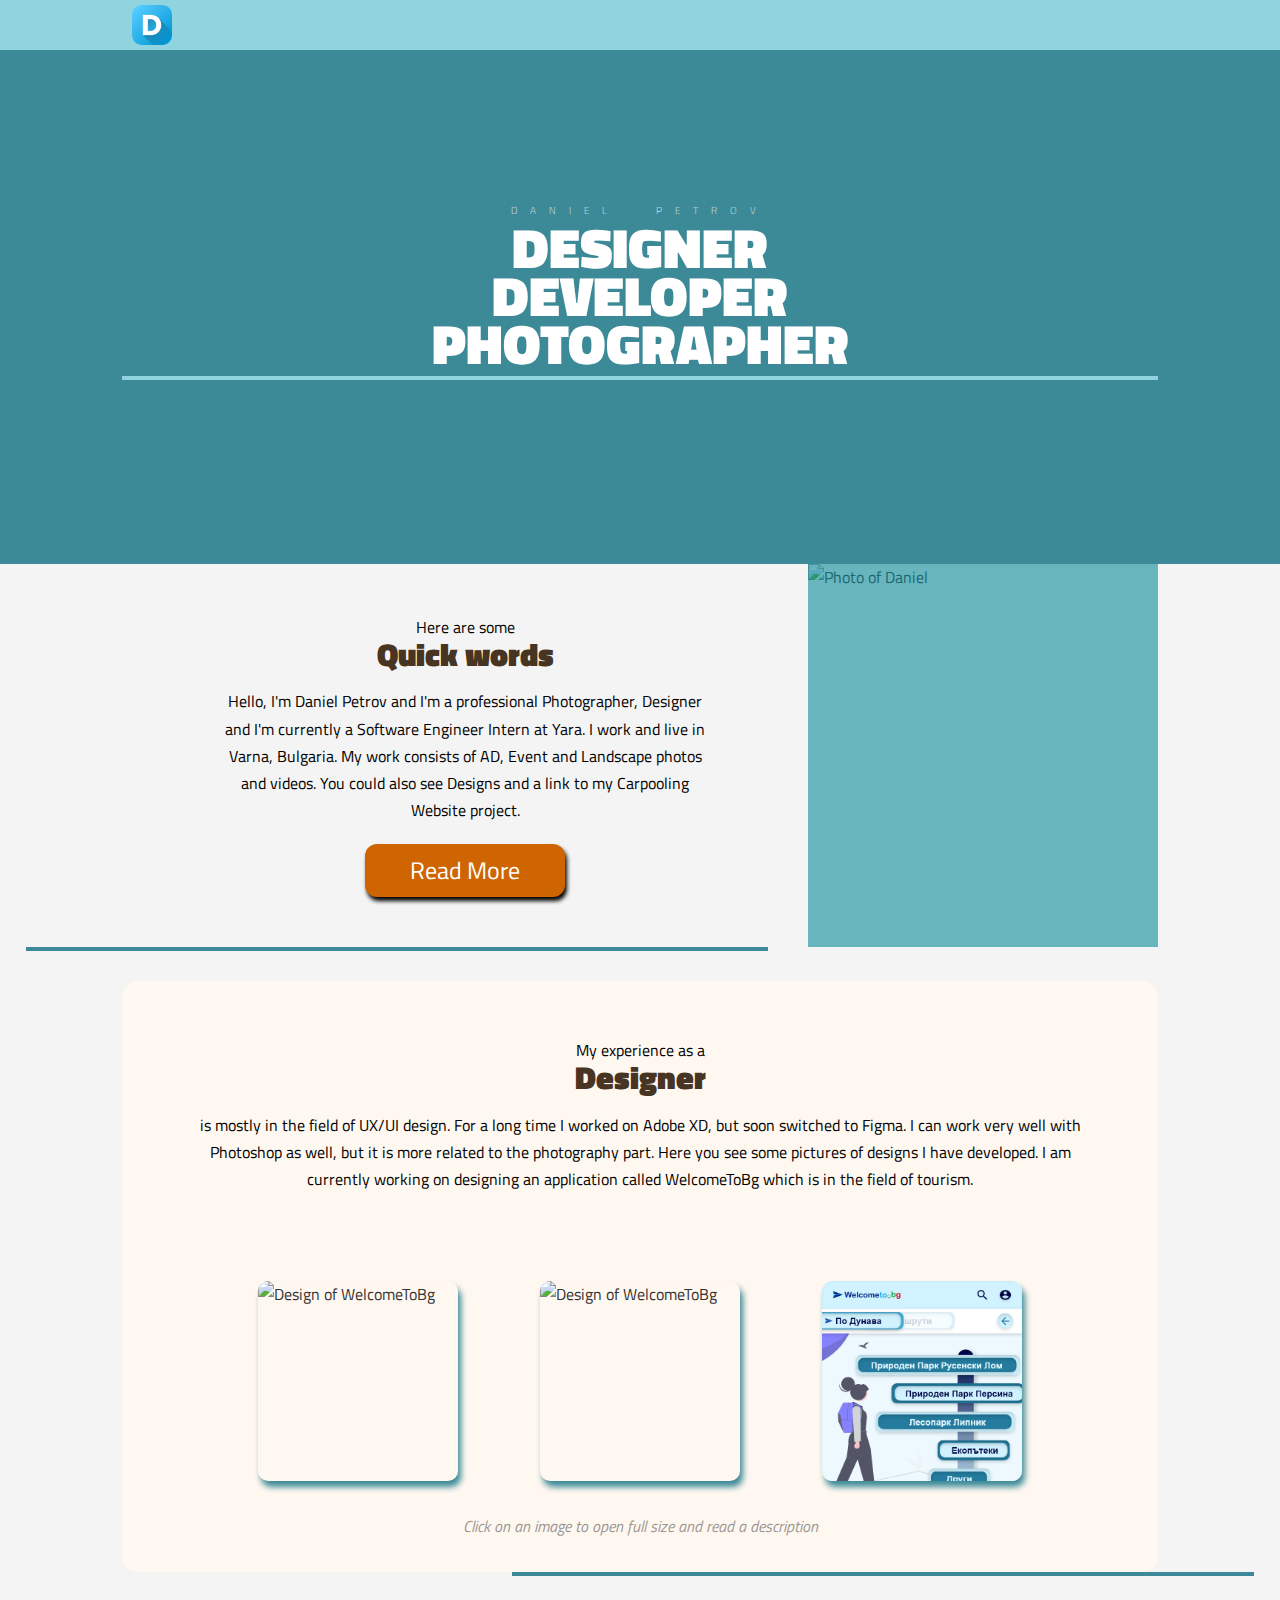
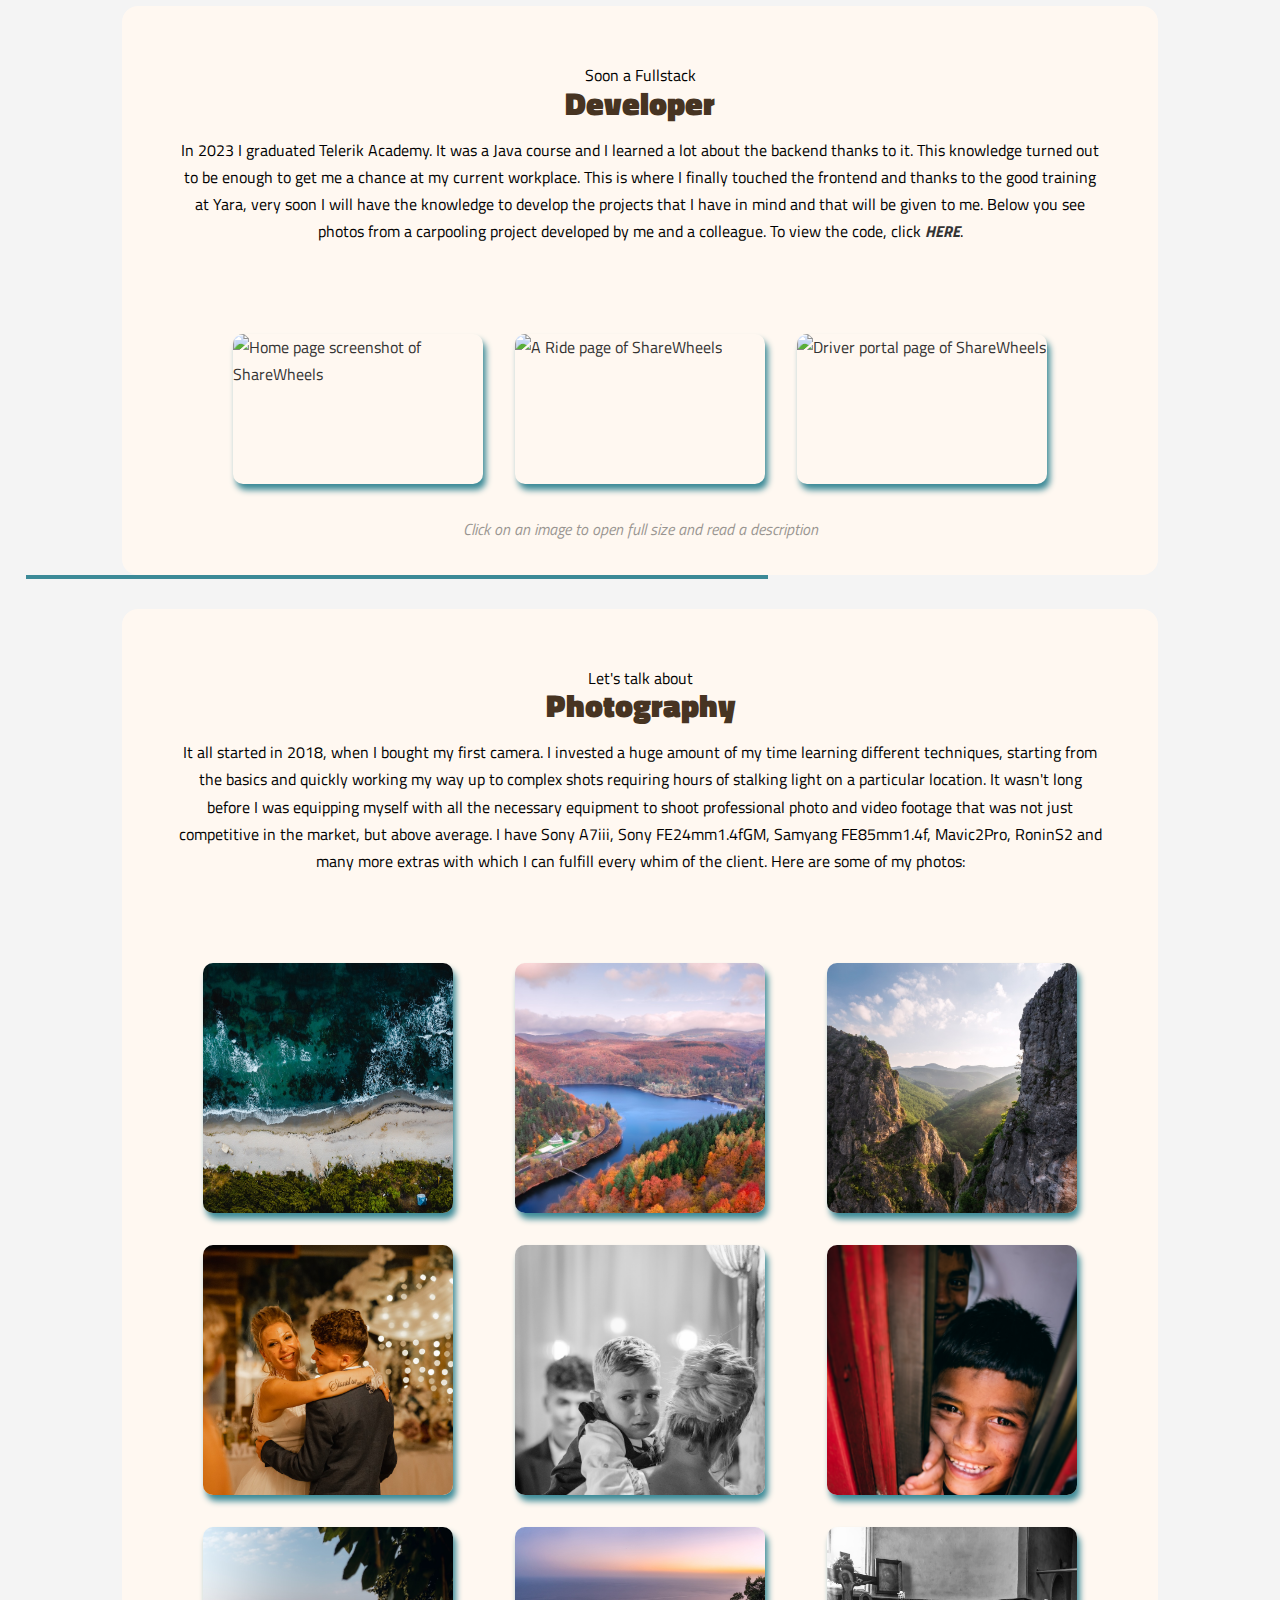
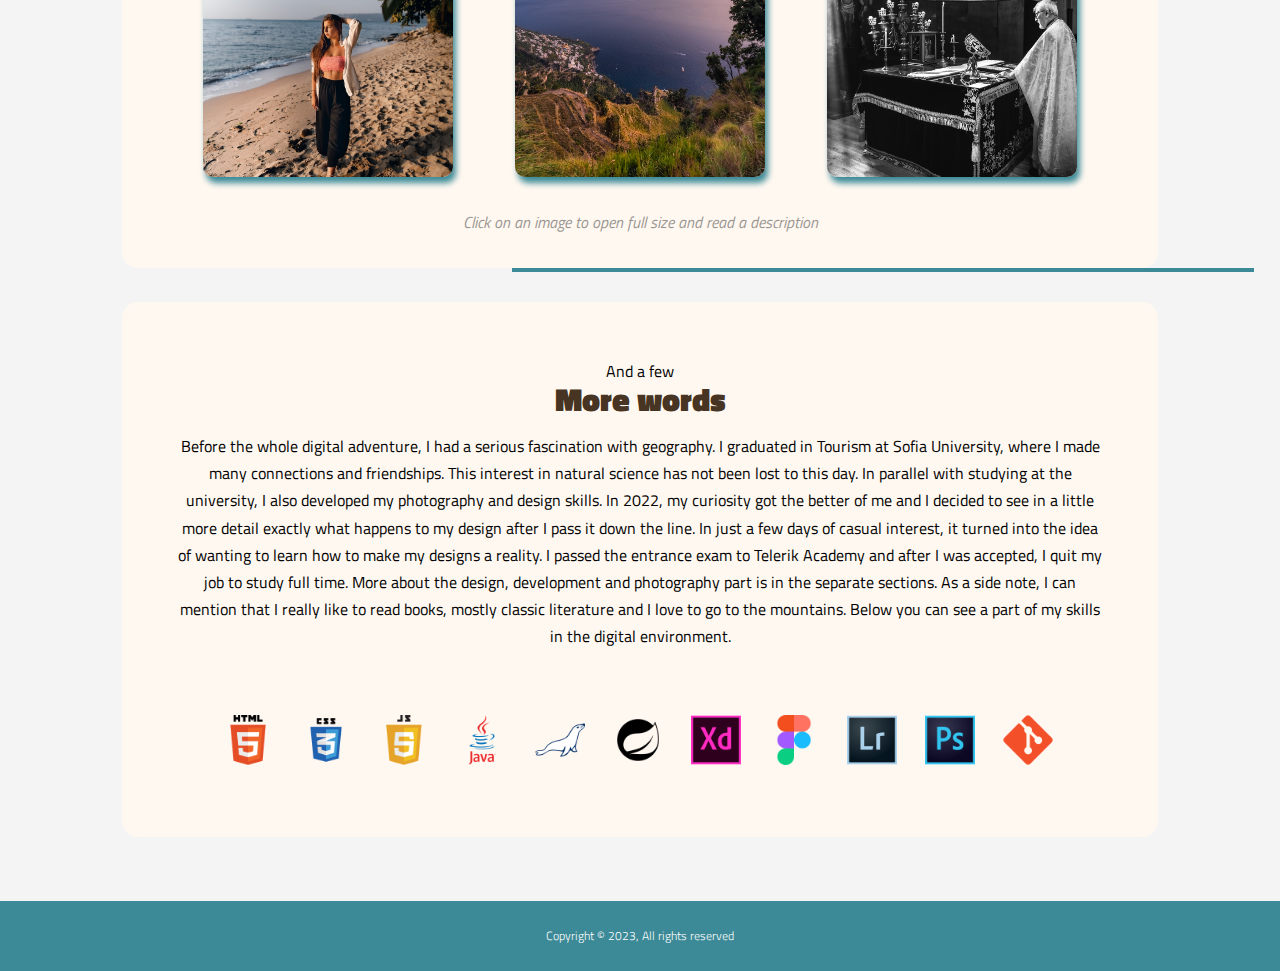
==== index.html @ 0ae0df9d "fix(index.html): change image pats" ====
<!DOCTYPE html>
<html lang="en">
  <head>
    <meta charset="UTF-8" />
    <meta name="viewport" content="width=device-width, initial-scale=1.0" />
    <link rel="shortcut icon" type="image/x-icon" href="/favicon.ico" />
    <link rel="preconnect" href="https://fonts.googleapis.com" />
    <link rel="preconnect" href="https://fonts.gstatic.com" crossorigin />
    <link
      href="https://fonts.googleapis.com/css2?family=Titillium+Web:ital,wght@0,200;0,300;0,400;0,600;0,700;0,900;1,200;1,300;1,400;1,600;1,700&display=swap"
      rel="stylesheet"
    />
    <link rel="stylesheet" href="css/lightbox.min.css" />
    <link rel="stylesheet" href="css/utilities.css" />
    <link rel="stylesheet" href="css/style.css" />
    <link rel="stylesheet" media="screen and (max-width: 880px)" href="css/tablet.css">
    <link rel="stylesheet" media="screen and (max-width: 500px)" href="css/mobile.css">
    <script
      src="https://kit.fontawesome.com/f99316a634.js"
      crossorigin="anonymous"
    ></script>
    <title>Daniel Petrov</title>
  </head>
  <body>
    <nav id="main-nav">
      <div class="container">
          <div class="logo">
            <a href="#" class="logo"> 
              <img src="images/favicon.png" alt="logo">
            </a>
          </div>
          <div class="navigation">
                  <a href="#design"><i class="fa-solid fa-pen-nib design-nav"></i></a>
                  <a href="#coding"><i class="fa-solid fa-code coding-nav"></i></a>
                  <a href="#photography"><i class="fa-solid fa-camera photography-nav"></i></a>
          </div>
      </div>
    </nav>
    <header>
      <div id="showcase">
        <div class="container">
          <div class="showcase-container">
            <div class="showcase-content">
              <h6>Daniel Petrov</h6>
              <h1>
                <a href="#design">DESIGNER</a>                  
                <br />
                <a href="#coding">DEVELOPER</a>
                <br />
                <a href="#photography">PHOTOGRAPHER</a>
              </h1>  
            </div>
            <hr>
            <div class="showcase-icons">
                <a
                  href="https://www.facebook.com/dandanDanielPetrov?locale=bg_BG"
                  target="_blank"
                  ><i class="fa-brands fa-facebook"></i
                ></a>
                <a
                  href="https://www.linkedin.com/in/daniel-petrov-686a29290/?originalSubdomain=bg"
                  target="_blank"
                  ><i class="fa-brands fa-linkedin"></i
                ></a>
                <a
                  href="https://www.instagram.com/dani_ppetrov/"
                  target="_blank"
                  ><i class="fa-brands fa-square-instagram"></i
                ></a>
                <a href="https://github.com/Daniel99Petrov" target="_blank"
                  ><i class="fa-brands fa-github"></i
                ></a>
            </div>
          </div>
        </div>
      </div>
    </header>
    <section id="quick-words">
      <div class="container">
        <div class="quick-words-container">
          <div class="content-column" id="words-left">
            <p>Here are some</p>
            <h2>Quick words</h2>
            <p>
              Hello, I'm Daniel Petrov and I'm a professional Photographer, Designer and I'm currently
              a Software Engineer Intern at Yara. I work and live in Varna, Bulgaria. My work consists of AD, Event and
              Landscape photos and videos. You could also see Designs and a link
              to my Carpooling Website project.
            </p>
            <a href="#more-words" class="btn">Read More</a>
          </div>
          <div id="words-right">
            <a
                href="images/received_898695541715694.jpeg"
                data-lightbox="my-portrait"
                data-title="Hello world!"
              >
              <img
                src="images/received_898695541715694.jpeg"
                alt="Photo of Daniel"
              />
            </a>
          </div>
        </div>
      </div>
    </section>
    <div class="separation-left">
      <hr>
    </div>
    <section id="design">
      <div class="container">
        <div class="design-container bg-light p-2">
          <i class="fa-solid fa-pen-nib fa-2x"></i>
          <div class="description p-1">
            <p>My experience as a</p>
            <h2>Designer</h2>
            <p>is mostly in the field of UX/UI design. For a long time I worked on Adobe XD, but soon switched to Figma. I can work very well with Photoshop as well, but it is more related to the photography part. Here you see some pictures of designs I have developed. I am currently working on designing an application called WelcomeToBg which is in the field of tourism.</p>
          </div>
          <div class="photos-container py-2">
            <div class="photo photo-1">
              <a
                href="images/Home – 1.png"
                data-lightbox="design-screen"
                data-title="Home screen of WelcomeToBg"
              >
              <img src="images/Home – 1.png" alt="Design of WelcomeToBg">
              </a>
            </div>
            <div class="photo photo-2">
              <a
                href="images/Home – 6.png"
                data-lightbox="design-screen"
                data-title="Achievements page of WelcomeToBg"
              > 
              <img src="images/Home – 6.png" alt="Design of WelcomeToBg">
              </a>
            </div>
            <div class="photo photo-3">
              <a
                href="images/Маршрути – 2.png"
                data-lightbox="design-screen"
                data-title="Region screen of WelcomeToBg"
              > 
              <img src="images/Маршрути – 2.png" alt="Design of WelcomeToBg">
              </a>
            </div>
          </div>
          <div class="click-guide">
            <p>Click on an image to open full size and read a description</p>
          </div>
        </div>
      </div>
    </section>
    <div class="separation-right">
      <hr>
    </div>
    <section id="coding">
      <div class="container">
        <div class="coding-container bg-light p-2">
          <i class="fa-solid fa-code fa-2x"></i>
          <div class="description p-1">
            <p>Soon a Fullstack</p>
            <h2>Developer</h2>
            <p>In 2023 I graduated Telerik Academy. It was a Java course and I learned a lot about the backend thanks to it. This knowledge turned out to be enough to get me a chance at my current workplace. This is where I finally touched the frontend and thanks to the good training at Yara, very soon I will have the knowledge to develop the projects that I have in mind and that will be given to me. Below you see photos from a carpooling project developed by me and a colleague. To view the code, click <a href="https://gitlab.com/encompassers/share-wheels" target="_blank"><span class="description-link">HERE</span></a>.</p>
          </div>
          <div class="photos-container py-2">
            <div class="photo photo-1">
              <a
                href="images/website3.jpg"
                data-lightbox="website-screen"
                data-title="Top of the home page of ShareWheels"
              > 
              <img src="images/website3.jpg" alt="Home page screenshot of ShareWheels">
              </a>
            </div>
            <div class="photo photo-2">
              <a
                href="images/website2.jpg"
                data-lightbox="website-screen"
                data-title="Look at a Ride page of ShareWheels"
              > 
              <img src="images/website2.jpg" alt="A Ride page of ShareWheels">
              </a>
            </div>
            <div class="photo photo-3">
              <a
                href="images/website1.jpg"
                data-lightbox="website-screen"
                data-title="Driver portal page of ShareWheels"
              > 
              <img src="images/website1.jpg" alt="Driver portal page of ShareWheels">
              </a>
            </div>
          </div>
          <div class="click-guide">
            <p>Click on an image to open full size and read a description</p>
          </div>
        </div>
      </div>
    </section>
    <div class="separation-left">
      <hr>
    </div>
    <section id="photography">
      <div class="container">
        <div class="photography-container bg-light p-2">
          <i class="fa-solid fa-camera fa-2x"></i>
          <div class="description p-1">           
            <p>Let's talk about</p>
            <h2>Photography</h2>           
            <p>It all started in 2018, when I bought my first camera. I invested a huge amount of my time learning different techniques, starting from the basics and quickly working my way up to complex shots requiring hours of stalking light on a particular location. It wasn't long before I was equipping myself with all the necessary equipment to shoot professional photo and video footage that was not just competitive in the market, but above average. I have Sony A7iii, Sony FE24mm1.4fGM, Samyang FE85mm1.4f, Mavic2Pro, RoninS2 and many more extras with which I can fulfill every whim of the client. Here are some of my photos:</p>
          </div> 
          <div class="photos-container p-2">
            <a
                href="images/DJI_0039-3-small.jpg"
                data-lightbox="photography"
                data-title="A beach near Varna"
              >
            <div class="photo photo-1">
              <img src="images/DJI_0039-3-small.jpg" alt="Drone Landscape of a sea">
            </div>
            </a>
            <a
                href="images/DJI_0877-HDR-Pano-small.jpg"
                data-lightbox="photography"
                data-title="Pasarel Lake near Sofia"
              >
            <div class="photo photo-2">
              <img src="images/DJI_0877-HDR-Pano-small.jpg" alt="Autumn Drone Landscape">
            </div>
            </a>
            <a
                href="images/DJI_0982-HDR-Pano-small.jpg"
                data-lightbox="photography"
                data-title="Erma's gorge in the morning"
              >
            <div class="photo photo-3">
              <img src="images/DJI_0982-HDR-Pano-small.jpg" alt=" Drone Landscape of Erma's Gorge">
            </div>
            </a>
            <a
                href="images/DPP04057-small.jpg"
                data-lightbox="photography"
                data-title="A bride and her son"
              >
            <div class="photo photo-4">
              <img src="images/DPP04057-small.jpg" alt="Wedding photo of the bride and her son dancing">
            </div>
            </a>
            <a
                href="images/DPP04068-small.jpg"
                data-lightbox="photography"
                data-title="Someone needs to go to bed"
              >
            <div class="photo photo-5">
              <img src="images/DPP04068-small.jpg" alt="Wedding photo of a sad little boy">
            </div>
            </a>
            <a
                href="images/DPP_2091-Edit-2-small.jpg"
                data-lightbox="photography"
                data-title="Local boys in the narrow gauge train near Velingrad"
              >
            <div class="photo photo-6">
              <img src="images/DPP_2091-Edit-2-small.jpg" alt="Photo of a poor smiling boy on a train">
            </div>
            </a>
            <a
                href="images/DPP05680-Edit-Edit-small.jpg"
                data-lightbox="photography"
                data-title="It was a cold summer morning at the beach near Varna"
              >
            <div class="photo photo-7">
              <img src="images/DPP05680-Edit-Edit-small.jpg" alt="Sunrise portrait of girl on the beach">
            </div>
            </a>
            <a
                href="images/DPP04899-HDR-Pano-Edit-small.jpg"
                data-lightbox="photography"
                data-title="Right from the middle of the Path of Gods (Amalfi coast)"
              >
            <div class="photo photo-8">
              <img src="images/DPP04899-HDR-Pano-Edit-small.jpg" alt="Landscape from the Path of Gods - Amalfi coast">
            </div>
            </a>
            <a
                href="images/popabql2cl-small.jpg"
                data-lightbox="photography"
                data-title="I was shooting a shot for a documentary movie, but decided it was a good moment to switch from video to photo"
            >
            <div class="photo photo-9">
              <img src="images/popabql2cl-small.jpg" alt="А priest in the altar of a church">
            </div>
            </a>
          </div>
          <div class="click-guide">
            <p>Click on an image to open full size and read a description</p>
          </div>
        </div>
      </div>
    </section>
    <div class="separation-right">
      <hr>
    </div>
    <section id="more-words">
      <div class="container">
        <div class="more-words-container bg-light p-2">
          <i class="fa-solid fa-book-open-reader fa-2x"></i>
          <div class="description p-1">           
            <p>And a few</p>
            <h2>More words</h2>           
            <p>Before the whole digital adventure, I had a serious fascination with geography. I graduated in Tourism at Sofia University, where I made many connections and friendships. This interest in natural science has not been lost to this day. In parallel with studying at the university, I also developed my photography and design skills. In 2022, my curiosity got the better of me and I decided to see in a little more detail exactly what happens to my design after I pass it down the line. In just a few days of casual interest, it turned into the idea of ​​wanting to learn how to make my designs a reality. I passed the entrance exam to Telerik Academy and after I was accepted, I quit my job to study full time. More about the design, development and photography part is in the separate sections. As a side note, I can mention that I really like to read books, mostly classic literature and I love to go to the mountains. Below you can see a part of my skills in the digital environment.</p>
          </div> 
          <div class="icons-container p-2">
            <div class="icon icon-1">
              <img src="images/Softrware Icons/html.png" alt="HTML icon">
            </div>
            <div class="icon icon-2">
              <img src="images/Softrware Icons/css.png" alt="CSS icon">
            </div>
            <div class="icon icon-3">
              <img src="images/Softrware Icons/javascript.png" alt="javascript icon">
            </div>
            <div class="icon icon-4">
              <img src="images/Softrware Icons/java.png" alt="Java icon">
            </div>
            <div class="icon icon-5">
              <img src="images/Softrware Icons/mariadb.png" alt="mariadb icon">
            </div>
            <div class="icon icon-6">
              <img src="images/Softrware Icons/spring-boot.png" alt="Spring framework icon">
            </div>
            <div class="icon icon-7">
              <img src="images/Softrware Icons/adobe-xd.png" alt="adobe-xd icon">
            </div>
            <div class="icon icon-8">
              <img src="images/Softrware Icons/figma.png" alt="figma icon">
            </div>
            <div class="icon icon-9">
              <img src="images/Softrware Icons/lightroom.png" alt="lightroom icon">
            </div> 
            <div class="icon icon-10">
              <img src="images/Softrware Icons/photoshop.png" alt="Photoshop icon">
            </div> 
            <div class="icon icon-11">
              <img src="images/Softrware Icons/git.png" alt="git icon">
            </div> 
          </div>
        </div>
      </div>
    </section>
    <footer id="footer">
      <div class="container">
        <div class="showcase-icons">
          <a
            href="https://www.facebook.com/dandanDanielPetrov?locale=bg_BG"
            target="_blank"
            ><i class="fa-brands fa-facebook"></i
          ></a>
          <a
            href="https://www.linkedin.com/in/daniel-petrov-686a29290/?originalSubdomain=bg"
            target="_blank"
            ><i class="fa-brands fa-linkedin"></i
          ></a>
          <a
            href="https://www.instagram.com/dani_ppetrov/"
            target="_blank"
            ><i class="fa-brands fa-square-instagram"></i
          ></a>
          <a href="https://github.com/Daniel99Petrov" target="_blank"
            ><i class="fa-brands fa-github"></i
          ></a>
        </div>
        <div class="copyright">
          <p>Copyright &copy 2023, All rights reserved</p>
        </div>       
      </div>
    </footer>
  </body>

  <script
    src="https://code.jquery.com/jquery-3.7.1.min.js"
    integrity="sha256-/JqT3SQfawRcv/BIHPThkBvs0OEvtFFmqPF/lYI/Cxo="
    crossorigin="anonymous"
  ></script>
  <script src="js/lightbox.min.js"></script>
  <script src="js/navbar.js"></script>
</html>
---- css/utilities.css ----
.bg-light {
    background: #fff8f1;
}

.btn {
    padding: .8rem 1.5rem;
    font-size: 1.5rem;
    cursor: pointer;
    display: inline-block;
    color: white;
    background: var(--third-color);
    border: none;
    border-radius: 12px;
    text-align: center;
    box-shadow: 2px 4px 4px black;
}

.btn:hover{
    opacity: 0.9;
}

.btn-dark {
    background: var(--dark-color);
}

.btn-light {
    color: var(--third-color);
    background: white;
}

.p-1 {padding: 1.5rem;}
.p-2 {padding: 2rem;}
.p-3 {padding: 3rem;}
.py-1 {padding: 1.5rem 0;}
.py-2 {padding: 2rem 0;}
.py-3 {padding: 3rem 0;}

.content-column {
    display: flex;
    flex-direction: column;
    align-content: start;
    justify-content: center;
    align-items: center;
    text-align: center;
    padding: 50px 100px;
}

.click-guide {
    opacity: 0.4;
    font-style: italic;
    display: block;
    text-align: center;
}

.click-guide:hover {
    color: var(--third-color);
    opacity: 1;
}
---- css/style.css ----
:root {
    --primary-color: #3c8a97;
    --secondary-light-color: #f9c89a;
    --secondary-color: #ef9f54;
    --third-color: #ce6501;
    --light-color: #90d4df;
    --dark-color: #473422;
    --max-width: 1100px;
}

* {
    box-sizing: border-box;
    margin: 0;
    padding: 0;
}

html, body {
    font-family: 'Titillium Web', sans-serif;
    line-height: 1.7em;
    font-size: 16px;
    background: #f4f4f4;
}

ul {
    list-style: none;
}

a {
    color: #333;
    text-decoration: none;
}

img {
    width: 100%;
}

h2 {
    font-size: 2rem;
    font-weight: 800;
    color: var(--dark-color);
}

.container {
    max-width: var(--max-width);
    margin: auto;
    padding: 0 2rem;
    overflow: hidden;
}

#main-nav {
    height: 50px;
    width: 100%;
    background: var(--light-color);
    color: #fff;
    position: sticky;
    top: 0;
    z-index: 10;
    overflow: hidden;
}

#main-nav .container {
    display: flex;
    justify-content: space-between;
}

#main-nav .logo {
    height: 40px;
    width: 40px;
    margin: 5px;
}

#main-nav .navigation {
    align-items: center;
    justify-content: center;
    padding: 12px;
}

#main-nav .navigation i{
    color: var(--dark-color);
    font-size: 1.5rem;
}

#main-nav .navigation .design-nav,
#main-nav .navigation .coding-nav {
    margin-right: 40px;
}

#main-nav .navigation i:hover{
    color: var(--secondary-color);
}


#showcase {
    padding: 2rem;
    position: relative;
    color: #fff;
    background: var(--primary-color);
}

#showcase .showcase-container {
    display: flex;
    flex-direction: column;
    text-align: center;
    align-items: center;
    justify-content: center;
    height: 50vh;
}

#showcase .showcase-content {
    margin-bottom: .5rem;
}
#showcase .showcase-content h1 {
    font-size: 3.5rem;
    line-height: 3rem;
    font-weight: 900;
}

#showcase .showcase-content a {
    color: white;
}

#showcase .showcase-content a:hover{
    color: var(--secondary-color);
}

#showcase .showcase-content h6 {
    font-weight: 100;
    font-size: 10px;
    letter-spacing: .8rem;
    text-transform: uppercase;
    word-spacing: 1.3rem;
}

#showcase .showcase-icons i {
    padding: .8rem;
    color: var(--dark-color);
}

#showcase .showcase-icons i:hover {
    color: var(--secondary-color);
}

#showcase .showcase-container hr {
    background: var(--light-color);
    border: none;
    width: 100%;
    height: 4px;
    margin-bottom: .6rem;
}

#quick-words .quick-words-container {
    display: grid;
    grid-template-columns: auto 350px ;
}

#quick-words #words-left h2{
    margin-bottom: 20px;
}

#quick-words #words-left .btn{
    width: 200px;
    margin-top: 20px;
}

#words-right{
    position: relative;
}

#words-right::before{
    content: '';
    display: block;
    position: absolute;
    width: 100%;
    height: 100%;
    background: rgba(11, 138, 152, 0.6);
}

#words-right img{
    height: 100%;
    width:100%
}

.separation-left {
    margin-left: 2vw;
    width: 58vw;
}

.separation-right {
    margin-left: 40vw;
    width: 58vw;
}

.separation-left hr,
.separation-right hr {
    height: 4px;
    background: var(--primary-color);
    border: none;
}

#design .design-container,
#coding .coding-container,
#photography .photography-container,
#more-words .more-words-container {
    margin-top: 30px;
    border-radius: 1rem;
}

#design .description,
#coding .description,
#photography .description,
#more-words .description { 
    align-items: center;
    text-align: center;
}

#design .description h2,
#coding .description h2,
#photography .description h2,
#more-words .description h2 {
    margin-bottom: 20px
}


#design .photos-container,
#coding .photos-container {
    display: grid;
    gap: 2rem;
    grid-template-columns: repeat(auto-fit, 250px);
    justify-items: center;
    justify-content: center;
    align-items: center;
    margin-top: 2rem;
}

#design .photos-container .photo {
    overflow: hidden;
    height: 200px;
    width: 200px;
    border-radius: 10px;
    box-shadow:3px 6px 6px var(--primary-color);
}

#coding .photos-container .photo {
    overflow: hidden;
    height: 150px;
    width: 250px;
    border-radius: 10px;
    box-shadow:3px 6px 6px var(--primary-color);
}

#coding .photos-container .photo img {
    height: 100%;
}

#coding .description .description-link {
    font-weight: bold;
    font-style: italic;
}

#coding .description .description-link:hover {
    color: var(--third-color);
}

.photos-container .photo img:hover {
    opacity: 0.8;
    width: 110%;
}

#photography .photos-container {
    display: grid;
    grid-template-columns: repeat(auto-fit, 280px);
    gap: 2rem;
    justify-items: center;
    justify-content: center;
    align-items: center;
    margin-top: 2rem;
}

#photography .photos-container .photo {
    overflow: hidden;
    height: 250px;
    width: 250px;
    border-radius: 10px;
    box-shadow:3px 6px 6px var(--primary-color);
}

#photography .photos-container .photo-1 img,
#photography .photos-container .photo-8 img {
    height: 100%;
}

#photography .photos-container .photo-6 img,
#photography .photos-container .photo-9 img {
    height: 100%;
    object-fit: cover;
}

#design i,
#coding i,
#photography i,
#more-words i {
    background: var(--light-color);
    color: var(--dark-color);
    border-radius: 50%;
}

#more-words .icon {
    margin: .5rem;
    max-width: 50px;
    max-height: 50px;
}

#more-words .icons-container {
    display: grid;
    grid-template-columns: repeat(auto-fit, 70px);
    gap: .5rem;
    justify-content: center;
}

#footer {
    height: 70px;
    margin-top: 4rem;
    text-align: center;
    color: white;
    background:var(--primary-color);
}

#footer .container {
    display: flex;
    height: 100%;
    align-items: center;
    justify-content: center;
}

#footer p{
    font-size: 12px;
    font-weight: 300;
}
---- css/tablet.css ----
html, body {
    line-height: 1.5rem;
}

#showcase .showcase-icons {
    margin-top: 1rem;
    font-size: 2rem;
}

#showcase .showcase-icons i {
    padding: 1.5rem;
}

#quick-words {
    margin: 2rem 0;
}

#quick-words .quick-words-container {
    display: flex;
    flex-direction: column-reverse;
}

#words-right {
    height: 200px;
    display: flex;
    align-content: center;
    align-items: center;
    justify-content: center;
}

#quick-words .content-column {
    padding: 30px 10px;
}


#words-right img {
    border-radius: 50%;
    width: 150px;
    height: 150px;
}

#words-right::before{
    display: none;
}

#photography .photos-container,
#coding .photos-container,
#design .photos-container{
    padding: 0 0 2rem 0;
}
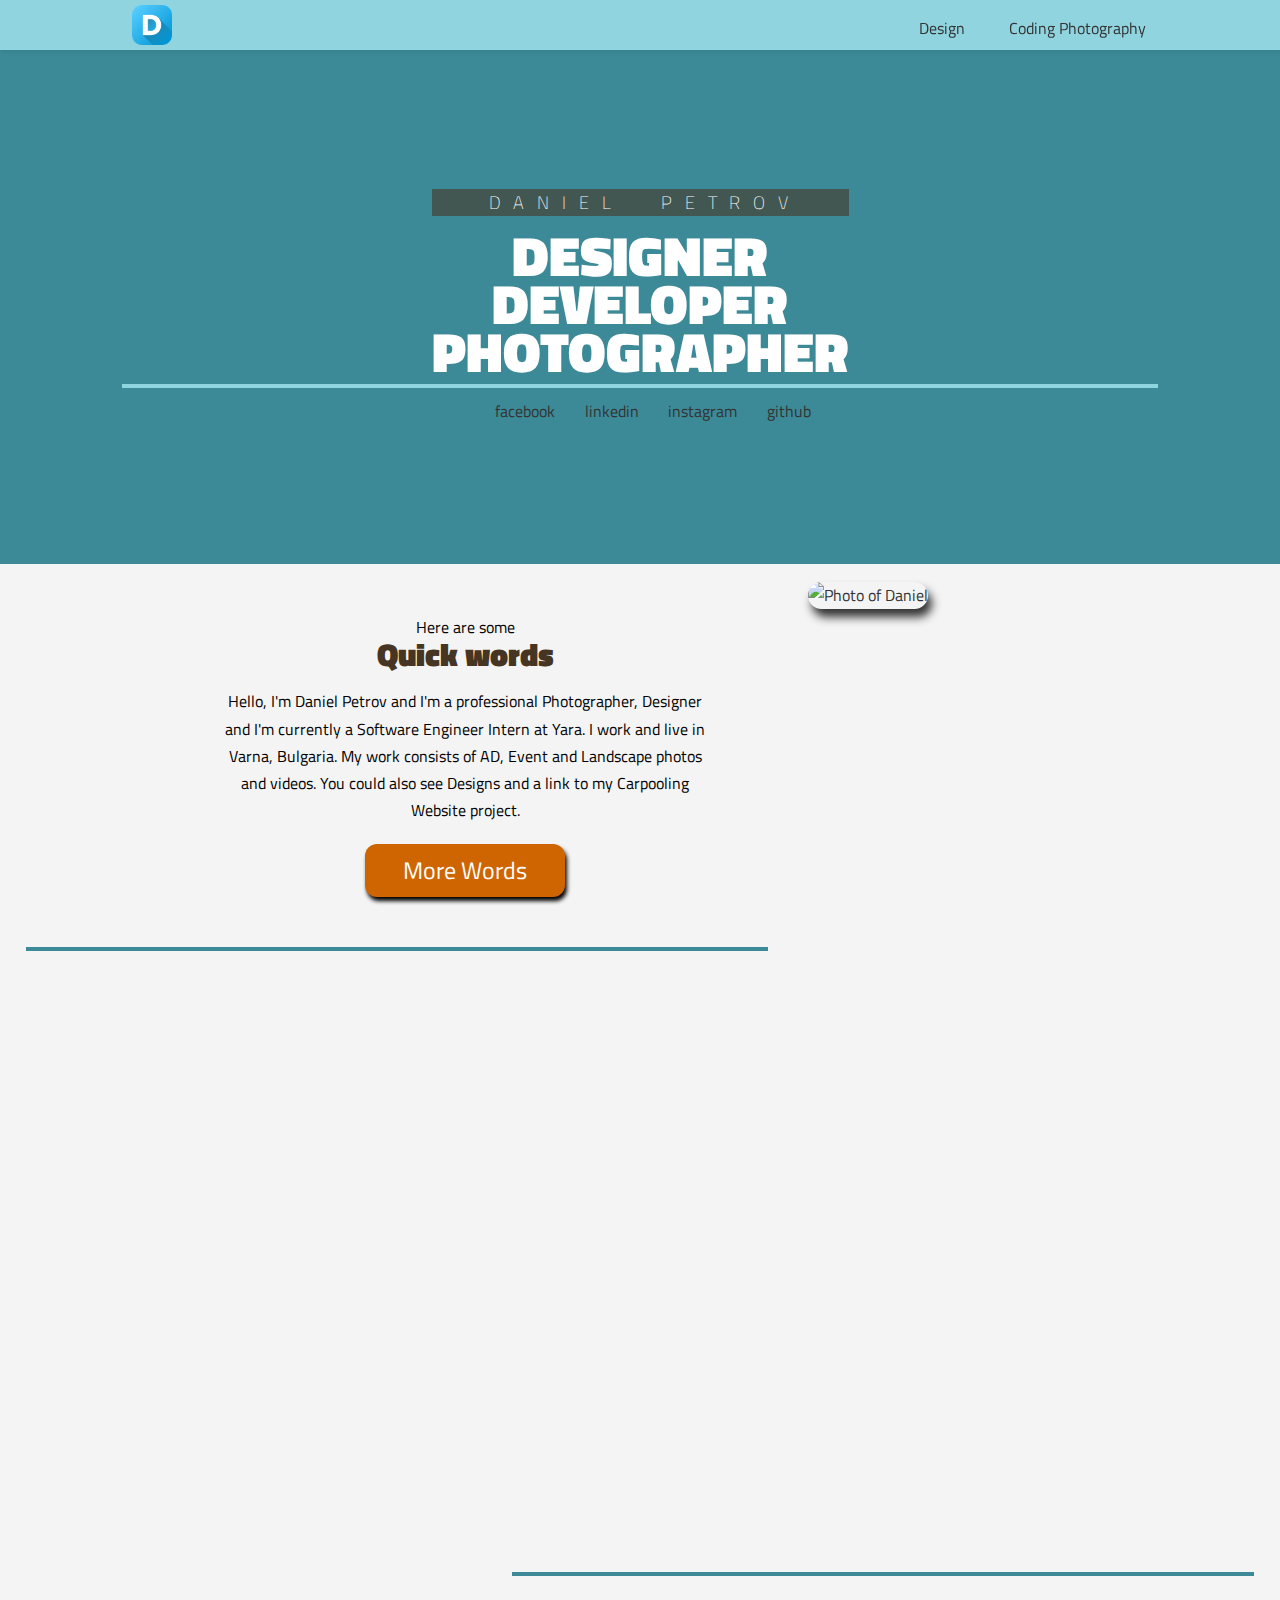
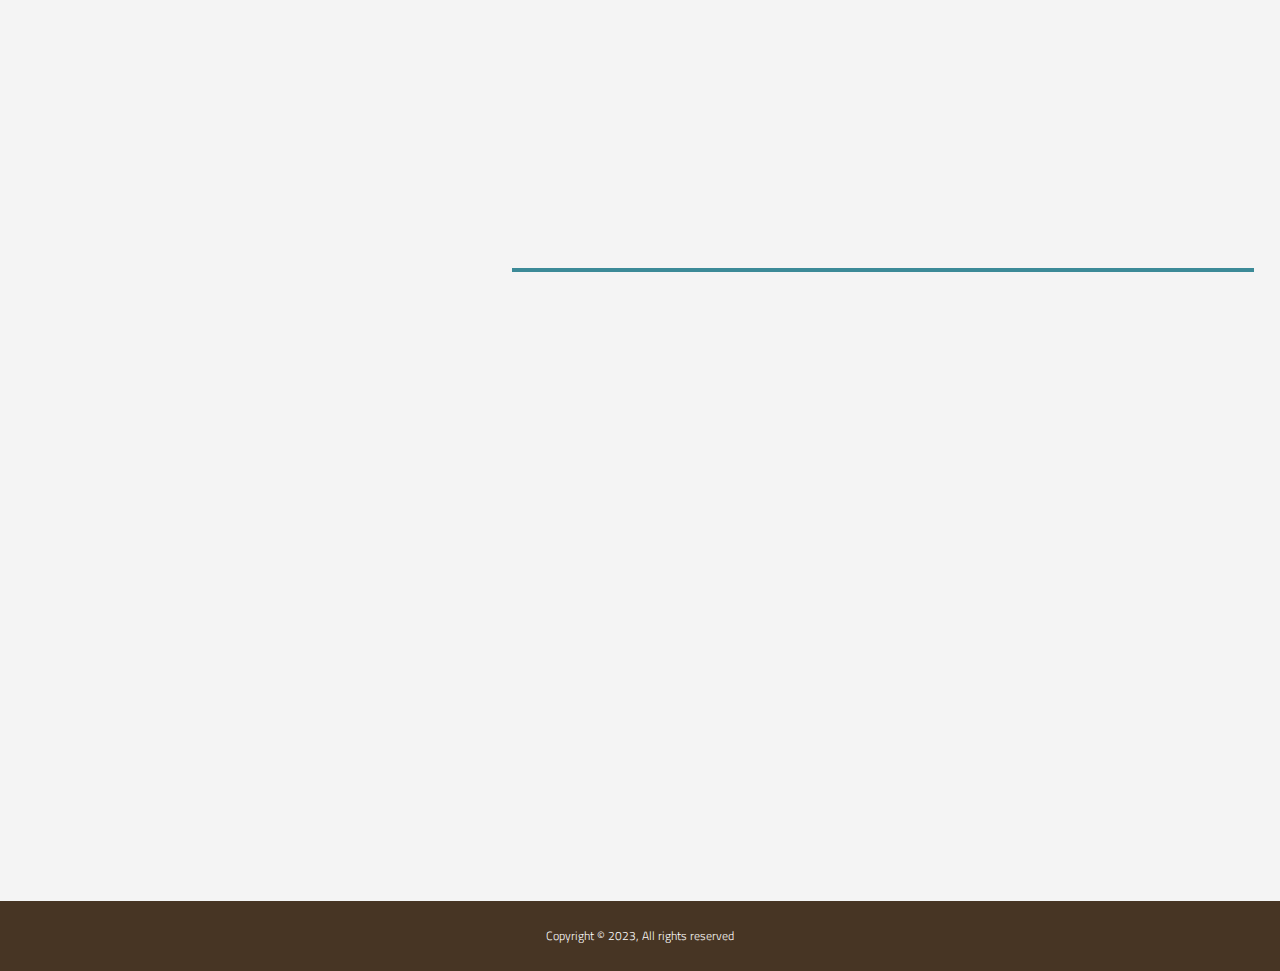
==== commit 11c91cd6: "feat(script.js): add smooth scrolling, Sec revealing" ====
--- a/index.html
+++ b/index.html
@@ -1,18 +1,18 @@
 <!DOCTYPE html>
 <html lang="en">
   <head>
-    <meta charset="UTF-8" />
-    <meta name="viewport" content="width=device-width, initial-scale=1.0" />
-    <link rel="shortcut icon" type="image/x-icon" href="/favicon.ico" />
-    <link rel="preconnect" href="https://fonts.googleapis.com" />
-    <link rel="preconnect" href="https://fonts.gstatic.com" crossorigin />
+    <meta charset="UTF-8">
+    <meta name="viewport" content="width=device-width, initial-scale=1.0">
+    <link rel="shortcut icon" type="image/x-icon" href="/favicon.ico">
+    <link rel="preconnect" href="https://fonts.googleapis.com">
+    <link rel="preconnect" href="https://fonts.gstatic.com" crossorigin>
     <link
       href="https://fonts.googleapis.com/css2?family=Titillium+Web:ital,wght@0,200;0,300;0,400;0,600;0,700;0,900;1,200;1,300;1,400;1,600;1,700&display=swap"
       rel="stylesheet"
-    />
-    <link rel="stylesheet" href="css/lightbox.min.css" />
-    <link rel="stylesheet" href="css/utilities.css" />
-    <link rel="stylesheet" href="css/style.css" />
+    >
+    <link rel="stylesheet" href="css/lightbox.min.css">
+    <link rel="stylesheet" href="css/utilities.css">
+    <link rel="stylesheet" href="css/style.css">
     <link rel="stylesheet" media="screen and (max-width: 880px)" href="css/tablet.css">
     <link rel="stylesheet" media="screen and (max-width: 500px)" href="css/mobile.css">
     <script
@@ -26,13 +26,13 @@
       <div class="container">
           <div class="logo">
             <a href="#" class="logo"> 
-              <img src="images/favicon.png" alt="logo">
+              <img src="images/favicon.png" alt="blue square with letter 'D' for logo">
             </a>
           </div>
           <div class="navigation">
-                  <a href="#design"><i class="fa-solid fa-pen-nib design-nav"></i></a>
-                  <a href="#coding"><i class="fa-solid fa-code coding-nav"></i></a>
-                  <a href="#photography"><i class="fa-solid fa-camera photography-nav"></i></a>
+            <a href="#design" class="navigation-link"><i class="fa-solid fa-pen-nib design-nav "></i><span class="hidden">Design</span></a>
+            <a href="#coding" class="navigation-link"><i class="fa-solid fa-code coding-nav"></i><span class="hidden">Coding</span></a>
+            <a href="#photography" class="navigation-link"><i class="fa-solid fa-camera photography-nav"></i><span class="hidden">Photography</span></a>
           </div>
       </div>
     </nav>
@@ -44,9 +44,9 @@
               <h6>Daniel Petrov</h6>
               <h1>
                 <a href="#design">DESIGNER</a>                  
-                <br />
+                <br>
                 <a href="#coding">DEVELOPER</a>
-                <br />
+                <br>
                 <a href="#photography">PHOTOGRAPHER</a>
               </h1>  
             </div>
@@ -56,20 +56,20 @@
                   href="https://www.facebook.com/dandanDanielPetrov?locale=bg_BG"
                   target="_blank"
                   ><i class="fa-brands fa-facebook"></i
-                ></a>
+                ><span class="hidden">facebook</span></a>
                 <a
                   href="https://www.linkedin.com/in/daniel-petrov-686a29290/?originalSubdomain=bg"
                   target="_blank"
                   ><i class="fa-brands fa-linkedin"></i
-                ></a>
+                ><span class="hidden">linkedin</span></a>
                 <a
                   href="https://www.instagram.com/dani_ppetrov/"
                   target="_blank"
                   ><i class="fa-brands fa-square-instagram"></i
-                ></a>
+                ><span class="hidden">instagram</span></a>
                 <a href="https://github.com/Daniel99Petrov" target="_blank"
                   ><i class="fa-brands fa-github"></i
-                ></a>
+                ><span class="hidden">github</span></a>
             </div>
           </div>
         </div>
@@ -87,7 +87,7 @@
               Landscape photos and videos. You could also see Designs and a link
               to my Carpooling Website project.
             </p>
-            <a href="#more-words" class="btn">Read More</a>
+            <a href="#more-words" class="btn btn-more-words">More Words</a>
           </div>
           <div id="words-right">
             <a
@@ -98,7 +98,7 @@
               <img
                 src="images/received_898695541715694.jpeg"
                 alt="Photo of Daniel"
-              />
+              >
             </a>
           </div>
         </div>
@@ -107,7 +107,7 @@
     <div class="separation-left">
       <hr>
     </div>
-    <section id="design">
+    <section id="design" class="section">
       <div class="container">
         <div class="design-container bg-light p-2">
           <i class="fa-solid fa-pen-nib fa-2x"></i>
@@ -119,29 +119,29 @@
           <div class="photos-container py-2">
             <div class="photo photo-1">
               <a
-                href="images/Home – 1.png"
+                href="images/Home–1.png"
                 data-lightbox="design-screen"
                 data-title="Home screen of WelcomeToBg"
               >
-              <img src="images/Home – 1.png" alt="Design of WelcomeToBg">
+              <img src="images/Home–1.png" alt="Home screen of WelcomeToBg">
               </a>
             </div>
             <div class="photo photo-2">
               <a
-                href="images/Home – 6.png"
+                href="images/Home–6.png"
                 data-lightbox="design-screen"
                 data-title="Achievements page of WelcomeToBg"
               > 
-              <img src="images/Home – 6.png" alt="Design of WelcomeToBg">
+              <img src="images/Home–6.png" alt="Achievements page of WelcomeToBg">
               </a>
             </div>
             <div class="photo photo-3">
               <a
-                href="images/Маршрути – 2.png"
+                href="images/Маршрути–2.png"
                 data-lightbox="design-screen"
                 data-title="Region screen of WelcomeToBg"
               > 
-              <img src="images/Маршрути – 2.png" alt="Design of WelcomeToBg">
+              <img src="images/Маршрути–2.png" alt="Region screen of WelcomeToBg">
               </a>
             </div>
           </div>
@@ -154,14 +154,14 @@
     <div class="separation-right">
       <hr>
     </div>
-    <section id="coding">
+    <section id="coding" class="section">
       <div class="container">
         <div class="coding-container bg-light p-2">
           <i class="fa-solid fa-code fa-2x"></i>
           <div class="description p-1">
             <p>Soon a Fullstack</p>
             <h2>Developer</h2>
-            <p>In 2023 I graduated Telerik Academy. It was a Java course and I learned a lot about the backend thanks to it. This knowledge turned out to be enough to get me a chance at my current workplace. This is where I finally touched the frontend and thanks to the good training at Yara, very soon I will have the knowledge to develop the projects that I have in mind and that will be given to me. Below you see photos from a carpooling project developed by me and a colleague. To view the code, click <a href="https://gitlab.com/encompassers/share-wheels" target="_blank"><span class="description-link">HERE</span></a>.</p>
+            <p>In 2023 I graduated Telerik Academy. It was a Java course and I learned a lot about the backend thanks to it. This knowledge turned out to be enough to get me a chance at my current workplace. This is where I finally touched the frontend and thanks to the good training at Yara, very soon I will have the knowledge to develop the projects that I have in mind and that will be given to me. Below you see photos from a carpooling project developed by me and a colleague. Click to <a href="https://gitlab.com/encompassers/share-wheels" target="_blank"><span class="description-link">view the code</span></a>.</p>
           </div>
           <div class="photos-container py-2">
             <div class="photo photo-1">
@@ -201,7 +201,7 @@
     <div class="separation-left">
       <hr>
     </div>
-    <section id="photography">
+    <section id="photography" class="section">
       <div class="container">
         <div class="photography-container bg-light p-2">
           <i class="fa-solid fa-camera fa-2x"></i>
@@ -302,7 +302,7 @@
     <div class="separation-right">
       <hr>
     </div>
-    <section id="more-words">
+    <section id="more-words" class="section">
       <div class="container">
         <div class="more-words-container bg-light p-2">
           <i class="fa-solid fa-book-open-reader fa-2x"></i>
@@ -313,37 +313,37 @@
           </div> 
           <div class="icons-container p-2">
             <div class="icon icon-1">
-              <img src="images/Softrware Icons/html.png" alt="HTML icon">
+              <img src="images/software-icons/html.png" alt="HTML icon">
             </div>
             <div class="icon icon-2">
-              <img src="images/Softrware Icons/css.png" alt="CSS icon">
+              <img src="images/software-icons/css.png" alt="CSS icon">
             </div>
             <div class="icon icon-3">
-              <img src="images/Softrware Icons/javascript.png" alt="javascript icon">
+              <img src="images/software-icons/javascript.png" alt="javascript icon">
             </div>
             <div class="icon icon-4">
-              <img src="images/Softrware Icons/java.png" alt="Java icon">
+              <img src="images/software-icons/java.png" alt="Java icon">
             </div>
             <div class="icon icon-5">
-              <img src="images/Softrware Icons/mariadb.png" alt="mariadb icon">
+              <img src="images/software-icons/mariadb.png" alt="mariadb icon">
             </div>
             <div class="icon icon-6">
-              <img src="images/Softrware Icons/spring-boot.png" alt="Spring framework icon">
+              <img src="images/software-icons/spring-boot.png" alt="Spring framework icon">
             </div>
             <div class="icon icon-7">
-              <img src="images/Softrware Icons/adobe-xd.png" alt="adobe-xd icon">
+              <img src="images/software-icons/adobe-xd.png" alt="adobe-xd icon">
             </div>
             <div class="icon icon-8">
-              <img src="images/Softrware Icons/figma.png" alt="figma icon">
+              <img src="images/software-icons/figma.png" alt="figma icon">
             </div>
             <div class="icon icon-9">
-              <img src="images/Softrware Icons/lightroom.png" alt="lightroom icon">
+              <img src="images/software-icons/lightroom.png" alt="lightroom icon">
             </div> 
             <div class="icon icon-10">
-              <img src="images/Softrware Icons/photoshop.png" alt="Photoshop icon">
+              <img src="images/software-icons/photoshop.png" alt="Photoshop icon">
             </div> 
             <div class="icon icon-11">
-              <img src="images/Softrware Icons/git.png" alt="git icon">
+              <img src="images/software-icons/git.png" alt="git icon">
             </div> 
           </div>
         </div>
@@ -356,33 +356,34 @@
             href="https://www.facebook.com/dandanDanielPetrov?locale=bg_BG"
             target="_blank"
             ><i class="fa-brands fa-facebook"></i
-          ></a>
+          ><span class="hidden">facebook</span></a>
           <a
             href="https://www.linkedin.com/in/daniel-petrov-686a29290/?originalSubdomain=bg"
             target="_blank"
             ><i class="fa-brands fa-linkedin"></i
-          ></a>
+          ><span class="hidden">linkedin</span></a>
           <a
             href="https://www.instagram.com/dani_ppetrov/"
             target="_blank"
             ><i class="fa-brands fa-square-instagram"></i
-          ></a>
+          ><span class="hidden">instagram</span></a>
           <a href="https://github.com/Daniel99Petrov" target="_blank"
             ><i class="fa-brands fa-github"></i
-          ></a>
+          ><span class="hidden">github</span></a>
         </div>
         <div class="copyright">
-          <p>Copyright &copy 2023, All rights reserved</p>
+          <p>Copyright &copy; 2023, All rights reserved</p>
         </div>       
       </div>
     </footer>
-  </body>
 
-  <script
+    <script
     src="https://code.jquery.com/jquery-3.7.1.min.js"
     integrity="sha256-/JqT3SQfawRcv/BIHPThkBvs0OEvtFFmqPF/lYI/Cxo="
     crossorigin="anonymous"
-  ></script>
-  <script src="js/lightbox.min.js"></script>
-  <script src="js/navbar.js"></script>
+    ></script>
+    <script src="js/script.js"></script>
+    <script src="js/lightbox.min.js"></script>
+    <script src="js/navbar.js"></script>
+  </body>
 </html>
--- a/css/style.css
+++ b/css/style.css
@@ -4,7 +4,7 @@
     --secondary-color: #ef9f54;
     --third-color: #ce6501;
     --light-color: #90d4df;
-    --dark-color: #473422;
+    --dark-color: rgb(71, 53, 36);
     --max-width: 1100px;
 }
 
@@ -56,6 +56,7 @@
     top: 0;
     z-index: 10;
     overflow: hidden;
+    box-shadow: 1px 1px 4px 0 rgba(0, 0, 0, .1);
 }
 
 #main-nav .container {
@@ -125,10 +126,13 @@
 
 #showcase .showcase-content h6 {
     font-weight: 100;
-    font-size: 10px;
+    font-size: 18px;
     letter-spacing: .8rem;
+    padding-left: .6rem;
     text-transform: uppercase;
+    background-color: rgba(71, 53, 36, .6);
     word-spacing: 1.3rem;
+    margin-bottom: 1rem;
 }
 
 #showcase .showcase-icons i {
@@ -166,18 +170,22 @@
     position: relative;
 }
 
-#words-right::before{
+/* #words-right::before{
     content: '';
     display: block;
     position: absolute;
     width: 100%;
     height: 100%;
     background: rgba(11, 138, 152, 0.6);
-}
+} */
 
 #words-right img{
-    height: 100%;
-    width:100%
+    height: 90%;
+    width:90%;
+    margin-top: 5%;
+    object-fit: cover;
+    border-radius: 1rem;
+    box-shadow: 4px 8px 10px;
 }
 
 .separation-left {
@@ -322,7 +330,7 @@
     margin-top: 4rem;
     text-align: center;
     color: white;
-    background:var(--primary-color);
+    background:var(--dark-color);
 }
 
 #footer .container {
@@ -330,6 +338,10 @@
     height: 100%;
     align-items: center;
     justify-content: center;
+}
+
+#footer .showcase-icons {
+    display: none;
 }
 
 #footer p{
@@ -337,8 +349,17 @@
     font-weight: 300;
 }
 
-
-
-
-
-
+.section {
+    transition: transform 1s, opacity 1s;
+}
+
+.section--hidden {
+    opacity: 0;
+    transform: translateY(8rem);
+  }
+
+
+
+
+
+
--- a/css/tablet.css
+++ b/css/tablet.css
@@ -21,7 +21,7 @@
 }
 
 #words-right {
-    height: 200px;
+    height: 300px;
     display: flex;
     align-content: center;
     align-items: center;
@@ -35,8 +35,11 @@
 
 #words-right img {
     border-radius: 50%;
-    width: 150px;
-    height: 150px;
+    width: 250px;
+    height: 250px;
+    border: 3px solid var(--secondary-color);
+    box-shadow: 4px 8px 8px var(--dark-color);
+    object-fit: cover;
 }
 
 #words-right::before{
--- a/css/mobile.css
+++ b/css/mobile.css
@@ -0,0 +1,101 @@
+#showcase .showcase-content h1 {
+    font-size: 2rem;
+    line-height: 2.5rem;
+    font-weight: 900;
+}
+
+.container { 
+    padding: 0;
+}
+
+#main-nav {
+    height: 70px;
+    display: none;
+    position: fixed;
+    top:0;
+    left: 0;
+}
+
+#main-nav.show {
+    display: block;
+}
+
+#main-nav.show .navigation{
+    display: block;
+}
+
+#main-nav.show .logo {
+    display: none;
+}
+
+#main-nav.show .logo {
+    margin-right: .8rem;
+}
+
+#main-nav.show .navigation{
+    display: flex;
+    width: 90%;
+    justify-content: space-between;
+    padding: 20px;
+} 
+
+#main-nav.show .navigation .design-nav,
+#main-nav.show .navigation .coding-nav {
+    margin-right: 50px;
+}
+
+#main-nav.show .container{
+    flex-direction: column;
+    justify-content: center;
+    align-items: center;
+}
+
+#quick-words .container,
+#main-nav .container {
+    padding: 0 1rem;
+}
+
+#showcase {
+    padding: 1rem;
+}
+
+#showcase .showcase-container {
+    height: 45vh;
+}
+
+#showcase .showcase-icons {
+    display: none;
+}
+
+#showcase .showcase-content h6{
+    font-size: 8px;
+    letter-spacing: .6rem;
+    padding-left: .6rem;
+}
+
+#footer {
+    height: 120px;
+}
+
+#footer .container{
+    flex-direction: column;
+}
+
+#footer .showcase-icons {
+    display: block;
+}
+
+#footer .showcase-icons i{
+    font-size: 1.5rem;
+    padding: 10px 20px;
+    color: var(--third-color);
+}
+
+#footer .showcase-icons i:hover{
+    color: var(--light-color);
+}
+
+#footer .copyright {
+    display: flex;
+}
+
